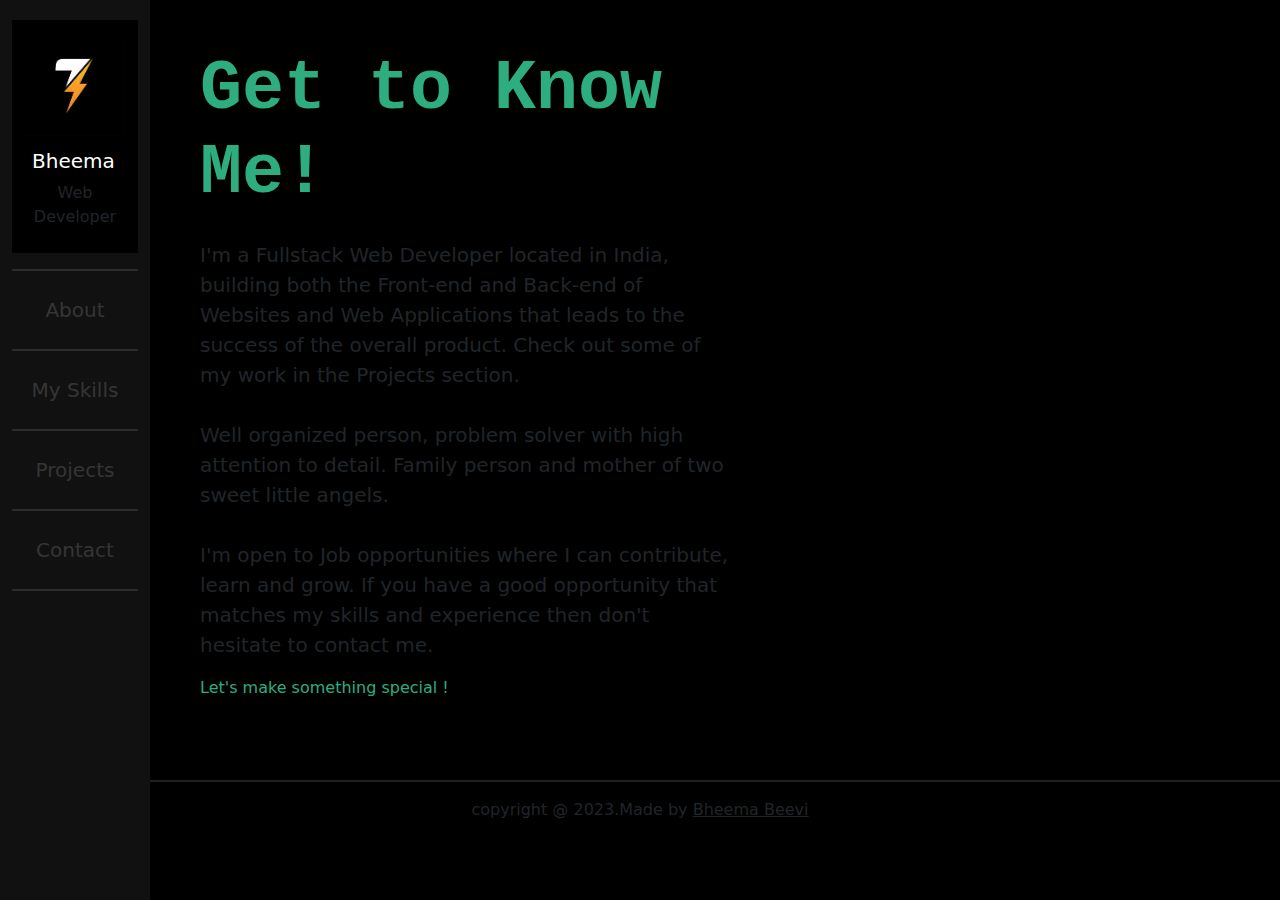
==== about.html @ b12efa6f "first commit" ====
<!DOCTYPEhtml>
<!DOCTYPE html>
<html>
<head>
	<meta name="viewport" content="width=device-width, initial-scale=1">
	<title>Get to know me</title>
	<link href="https://cdn.jsdelivr.net/npm/bootstrap@5.2.1/dist/css/bootstrap.min.css" rel="stylesheet">
    <link href="https://cdn.jsdelivr.net/npm/bootstrap@5.0.2/dist/css/bootstrap.min.css" rel="stylesheet" integrity="sha384-EVSTQN3/azprG1Anm3QDgpJLIm9Nao0Yz1ztcQTwFspd3yD65VohhpuuCOmLASjC" crossorigin="anonymous">
    <script src="https://cdn.jsdelivr.net/npm/bootstrap@5.0.2/dist/js/bootstrap.bundle.min.js" integrity="sha384-MrcW6ZMFYlzcLA8Nl+NtUVF0sA7MsXsP1UyJoMp4YLEuNSfAP+JcXn/tWtIaxVXM" crossorigin="anonymous"></script>
    <link rel="stylesheet" type="text/css" href="style.css">
</head>
<body class="bg_dark">
<section class="side_section">
	
		<div class="row ">
		<div class="col-lg-2">
			<nav class="navbar navbar-dark bg_dark">
                <div class="container-fluid">
                  <a class="navbar-brand" href="index.html">
                    <img src="./images/b.jpg" alt="" width="100" height="100" class="d-inline-block align-text-top">
                  </a>
                  <a class="navbar-brand ms-2" href="index.html">Bheema</a>
                  <p class="fs-6 text-center">Web Developer</p>

                </div>

              </nav>
              <hr>
			<ul class="nav flex-column">
                <li class="nav-item">
                  <a class="nav-link bg-color5 fs-5 text-center" href="about.html">About</a>
                </li>
                <hr>
                <li class="nav-item">
                  <a class="nav-link bg-color5 fs-5  text-center" href="skill.html">My Skills</a>
                </li>
                <hr>
                <li class="nav-item">
                  <a class="nav-link bg-color5 fs-5 text-center" href="project.html">Projects</a>
                </li>
                <hr>
                <li class="nav-item">
                  <a class="nav-link bg-color5 fs-5 text-center" href="contact.html">Contact</a>
                </li>
                <hr>
              </ul>
		</div>
		<div class="col-lg-10 my-5 main ">
			<div class=" about col-sm-6 col-lg-6">
				<h1 class="bg-color21 fw-bold mb-4 font-monospace">Get to Know Me!</h1>
			    <p class="fs-5">I'm a Fullstack Web Developer located in India, building both the Front-end and Back-end of Websites and Web Applications that leads to the success of the overall product. Check out some of my work in the Projects section.<br><br>

			    Well organized person, problem solver with high attention to detail. Family person and mother of two sweet little angels.<br><br>

                I'm open to Job opportunities where I can contribute, learn and grow. If you have a good opportunity that matches my skills and experience then don't hesitate to contact me.</p>
                <a href="contact.html" style="text-decoration: none;" class="bg-color21">Let's make something special !</a>
			</div>
			<div class="col-lg-6"></div>

			
		</div>
	</div>	
</section>
<footer class=" footer pt-3 pb-4">
  <hr>
  <center><p class="">copyright @ 2023.Made by <a href="index.html" class="text-dark">Bheema Beevi</a></p></center>
</footer>
</body>
</html>
---- style.css ----
hr{
	height:2px;
	border-width:0;
	color:gray;
	background-color:gray;"
}
.main{
	margin-left: 200px; 
}
.col-lg-2{
	 height: 100%;
  width: 150px;
  position: fixed;
  z-index: 1;
  top: 0;
  left: 0;
  background-color: #111;
  overflow-x: hidden;
  padding-top: 20px;
}
.col-lg-2 li a:hover{
	color: #2dad80;
}
button:hover{
	color: black;
	background-color:#2dad80; 
}
.bg_dark{
   background-color: black;
}
.col-lg-10 p{
	font-size: 100px;
}
.portfolio_section img{
	height: 100px;
	margin: 60px 100px;
}
.bg-color3{
	background-color:#03ad78;	
}
.bg-color4{
	background-color:#26bf8f;
}
.bg-color2{
	background-color:#2dad80;
}
.bg-color1{
	color:#f50a41;
}
.bg-color21{
	color:#2dad80;
}
.bg-color5{
	color:#363534;
}

.main h1{
	font-size:70px;
}
.image {
	height: 400px;
	width: 500px;
}
.logo{
	height: 50px;
	width: 50px;
}

@media(max-width: 595px){
	.footer p{
		margin-left: 180px;
		margin-right: 10px;
	}
}
@media(max-width: 580px){
	.about h1{
		font-size: 70px;
	}
}
@media(max-width: 580px){
	.about p{
		font-size: 10px;
	}
}
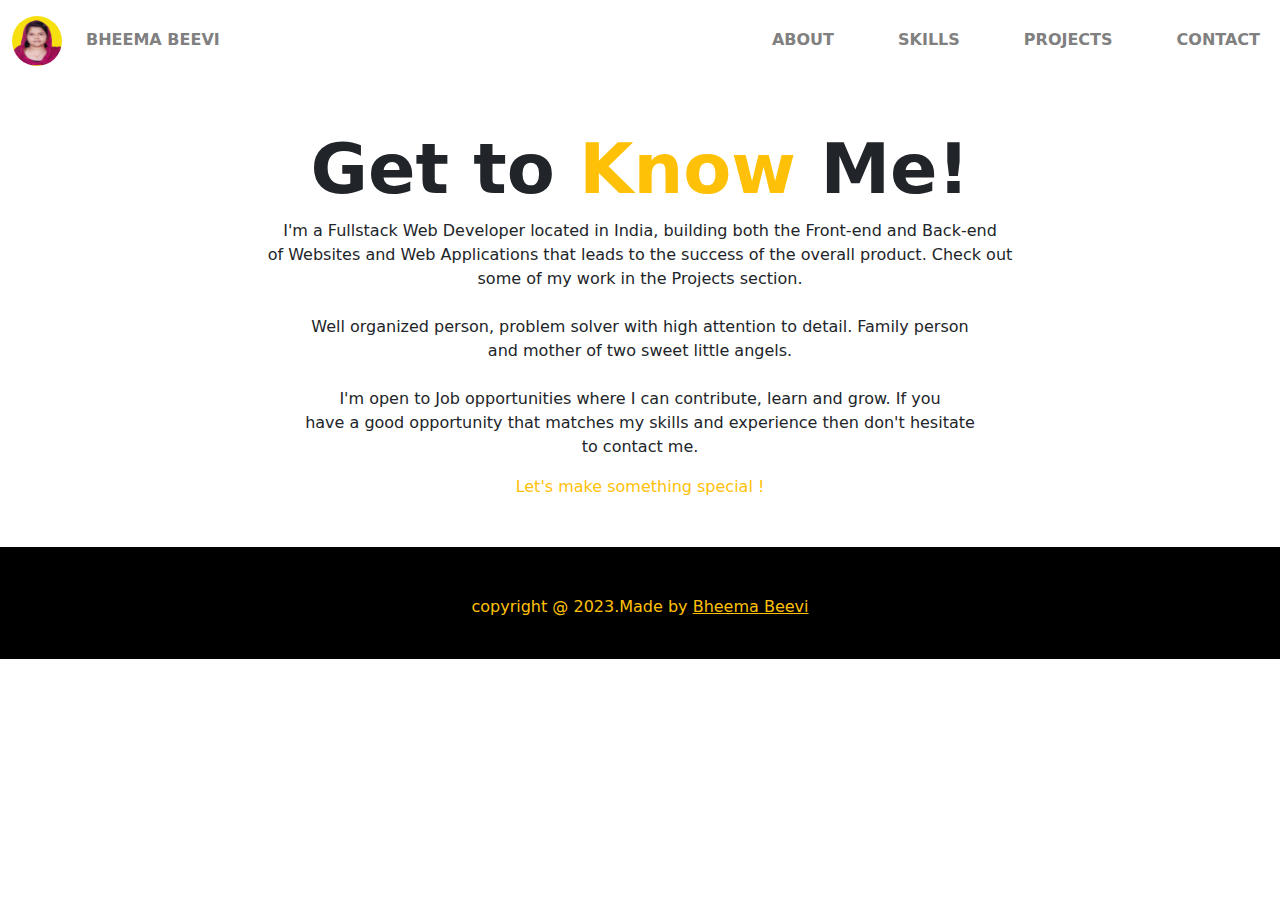
==== commit 3cf868f7: "first commit" ====
--- a/about.html
+++ b/about.html
@@ -2,68 +2,69 @@
 <!DOCTYPE html>
 <html>
 <head>
-	<meta name="viewport" content="width=device-width, initial-scale=1">
-	<title>Get to know me</title>
-	<link href="https://cdn.jsdelivr.net/npm/bootstrap@5.2.1/dist/css/bootstrap.min.css" rel="stylesheet">
-    <link href="https://cdn.jsdelivr.net/npm/bootstrap@5.0.2/dist/css/bootstrap.min.css" rel="stylesheet" integrity="sha384-EVSTQN3/azprG1Anm3QDgpJLIm9Nao0Yz1ztcQTwFspd3yD65VohhpuuCOmLASjC" crossorigin="anonymous">
-    <script src="https://cdn.jsdelivr.net/npm/bootstrap@5.0.2/dist/js/bootstrap.bundle.min.js" integrity="sha384-MrcW6ZMFYlzcLA8Nl+NtUVF0sA7MsXsP1UyJoMp4YLEuNSfAP+JcXn/tWtIaxVXM" crossorigin="anonymous"></script>
-    <link rel="stylesheet" type="text/css" href="style.css">
+  <meta name="viewport" content="width=device-width, initial-scale=1">
+  <title>bheemabeevi</title>
+  <link href="https://cdn.jsdelivr.net/npm/bootstrap@5.2.1/dist/css/bootstrap.min.css" rel="stylesheet">
+  <link href="https://cdn.jsdelivr.net/npm/bootstrap@5.0.2/dist/css/bootstrap.min.css" rel="stylesheet" integrity="sha384-EVSTQN3/azprG1Anm3QDgpJLIm9Nao0Yz1ztcQTwFspd3yD65VohhpuuCOmLASjC" crossorigin="anonymous">
+  <script src="https://cdn.jsdelivr.net/npm/bootstrap@5.0.2/dist/js/bootstrap.bundle.min.js" integrity="sha384-MrcW6ZMFYlzcLA8Nl+NtUVF0sA7MsXsP1UyJoMp4YLEuNSfAP+JcXn/tWtIaxVXM" crossorigin="anonymous"></script>
+  <link rel="stylesheet" type="text/css" href="style.css">
 </head>
-<body class="bg_dark">
-<section class="side_section">
-	
-		<div class="row ">
-		<div class="col-lg-2">
-			<nav class="navbar navbar-dark bg_dark">
-                <div class="container-fluid">
-                  <a class="navbar-brand" href="index.html">
-                    <img src="./images/b.jpg" alt="" width="100" height="100" class="d-inline-block align-text-top">
-                  </a>
-                  <a class="navbar-brand ms-2" href="index.html">Bheema</a>
-                  <p class="fs-6 text-center">Web Developer</p>
+<body >
+  <section class="header-section">
+  
+    <div class="row">
+      <div class="col-lg-12"> 
+        <nav class="navbar navbar-expand-lg navbar-light">
+                    <div class="container-fluid" >
+                      <a class="navbar-brand text-uppercase" href="index.html"><img src="./images/bheema.png" alt="" width="50" height="50" class="d-inline-block align-text-top "></a>
+                      <a class="name fw-bold px-2 py-2" href="index.html">BHEEMA BEEVI</a>
+                      <button class="navbar-toggler" type="button" data-bs-toggle="collapse" data-bs-target="#navbarNav" aria-controls="navbarNav" aria-expanded="false" aria-label="Toggle navigation">
+                        <span class="navbar-toggler-icon"></span>
+                      </button>
+                      <div class="collapse navbar-collapse" id="navbarNav" >
+                        <ul class="navbar-nav ms-auto mt-2 mt-lg-0">
+                          <li class="nav-item ps-5">
+                            <a class="nav-link  text-uppercase fw-bold name" href="about.html">About</a>
+                          </li>
+                          <li class="nav-item ps-5">
+                            <a class="nav-link text-uppercase fw-bold name" href="skill.html">Skills</a>
+                          </li>
+                          <li class="nav-item ps-5">
+                            <a class="nav-link text-uppercase fw-bold name" href="project.html">Projects</a>
+                          </li>
+                          <li class="nav-item ps-5">
+                            <a class="nav-link text-uppercase fw-bold name" href="contact.html">Contact</a>
+                          </li>
+                        </ul>
+                      </div>
+                    </div>
+                  </nav>
 
-                </div>
+      </div>
+    </div>
+</section>
 
-              </nav>
-              <hr>
-			<ul class="nav flex-column">
-                <li class="nav-item">
-                  <a class="nav-link bg-color5 fs-5 text-center" href="about.html">About</a>
-                </li>
-                <hr>
-                <li class="nav-item">
-                  <a class="nav-link bg-color5 fs-5  text-center" href="skill.html">My Skills</a>
-                </li>
-                <hr>
-                <li class="nav-item">
-                  <a class="nav-link bg-color5 fs-5 text-center" href="project.html">Projects</a>
-                </li>
-                <hr>
-                <li class="nav-item">
-                  <a class="nav-link bg-color5 fs-5 text-center" href="contact.html">Contact</a>
-                </li>
-                <hr>
-              </ul>
-		</div>
-		<div class="col-lg-10 my-5 main ">
-			<div class=" about col-sm-6 col-lg-6">
-				<h1 class="bg-color21 fw-bold mb-4 font-monospace">Get to Know Me!</h1>
-			    <p class="fs-5">I'm a Fullstack Web Developer located in India, building both the Front-end and Back-end of Websites and Web Applications that leads to the success of the overall product. Check out some of my work in the Projects section.<br><br>
+<section class="about-section">
+  <div class="container">
+    <div class="row mt-5 mb-5">
+    <div class="col-lg-12">
+      <center><h1 class="fw-bold">Get to <b class="text-warning">Know</b> Me!</h1>
+          <p class="mx-5">I'm a Fullstack Web Developer located in India, building both the Front-end and Back-end<br> of Websites and Web Applications that leads to the success of the overall product. Check out<br> some of my work in the Projects section.<br><br>
 
-			    Well organized person, problem solver with high attention to detail. Family person and mother of two sweet little angels.<br><br>
+          Well organized person, problem solver with high attention to detail. Family person<br> and mother of two sweet little angels.<br><br>
 
-                I'm open to Job opportunities where I can contribute, learn and grow. If you have a good opportunity that matches my skills and experience then don't hesitate to contact me.</p>
-                <a href="contact.html" style="text-decoration: none;" class="bg-color21">Let's make something special !</a>
-			</div>
-			<div class="col-lg-6"></div>
+          I'm open to Job opportunities where I can contribute, learn and grow. If you<br> have a good opportunity that matches my skills and experience then don't hesitate<br> to contact me.</p>
+              
+                <a href="contact.html" class="link text-warning">Let's make something special !</a></center>
+    </div>
+  </div>
+  </div>
+</section>
 
-			
-		</div>
-	</div>	
-</section>
-<footer class=" footer pt-3 pb-4">
-  <hr>
-  <center><p class="">copyright @ 2023.Made by <a href="index.html" class="text-dark">Bheema Beevi</a></p></center>
+<div class="bg-black">
+<footer class=" footer pt-5 pb-4">
+  <center><p class="text-warning">copyright @ 2023.Made by <a href="index.html" class="text-warning">Bheema Beevi</a></p></center>
 </footer>
+</div>
 </body>
 </html>--- a/style.css
+++ b/style.css
@@ -1,84 +1,47 @@
-hr{
-	height:2px;
-	border-width:0;
-	color:gray;
-	background-color:gray;"
+.black{
+	color: black;
 }
-.main{
-	margin-left: 200px; 
+.bg-black{
+	background-color: black;
 }
-.col-lg-2{
-	 height: 100%;
-  width: 150px;
-  position: fixed;
-  z-index: 1;
-  top: 0;
-  left: 0;
-  background-color: #111;
-  overflow-x: hidden;
-  padding-top: 20px;
+.bg-yellow{
+	background-color:#fadd3c;
 }
-.col-lg-2 li a:hover{
-	color: #2dad80;
+.header-section img{
+	border-radius: 50%;
 }
-button:hover{
-	color: black;
-	background-color:#2dad80; 
+.col-lg-4 img{
+	border-radius: 50%;
 }
-.bg_dark{
-   background-color: black;
-}
-.col-lg-10 p{
-	font-size: 100px;
-}
-.portfolio_section img{
+.portfolio-section img{
 	height: 100px;
+	width: 100px;
 	margin: 60px 100px;
 }
-.bg-color3{
-	background-color:#03ad78;	
+.name:hover{
+	background-color: yellow;
+	color:gray;	
 }
-.bg-color4{
-	background-color:#26bf8f;
+.name{
+	text-decoration: none;
+	color: gray;
+}
+.link{
+	text-decoration: none;
+	
+}
+.cover-section p{
+	font-size: 80px;
+}
+h1{
+	font-size: 70px;
 }
 .bg-color2{
-	background-color:#2dad80;
-}
-.bg-color1{
-	color:#f50a41;
-}
-.bg-color21{
-	color:#2dad80;
-}
-.bg-color5{
-	color:#363534;
-}
-
-.main h1{
-	font-size:70px;
+	background-color: black;
+	color: white;
+	border-color: yellow;
 }
 .image {
 	height: 400px;
-	width: 500px;
-}
-.logo{
-	height: 50px;
-	width: 50px;
-}
-
-@media(max-width: 595px){
-	.footer p{
-		margin-left: 180px;
-		margin-right: 10px;
-	}
-}
-@media(max-width: 580px){
-	.about h1{
-		font-size: 70px;
-	}
-}
-@media(max-width: 580px){
-	.about p{
-		font-size: 10px;
-	}
+	width: 450px;
 }